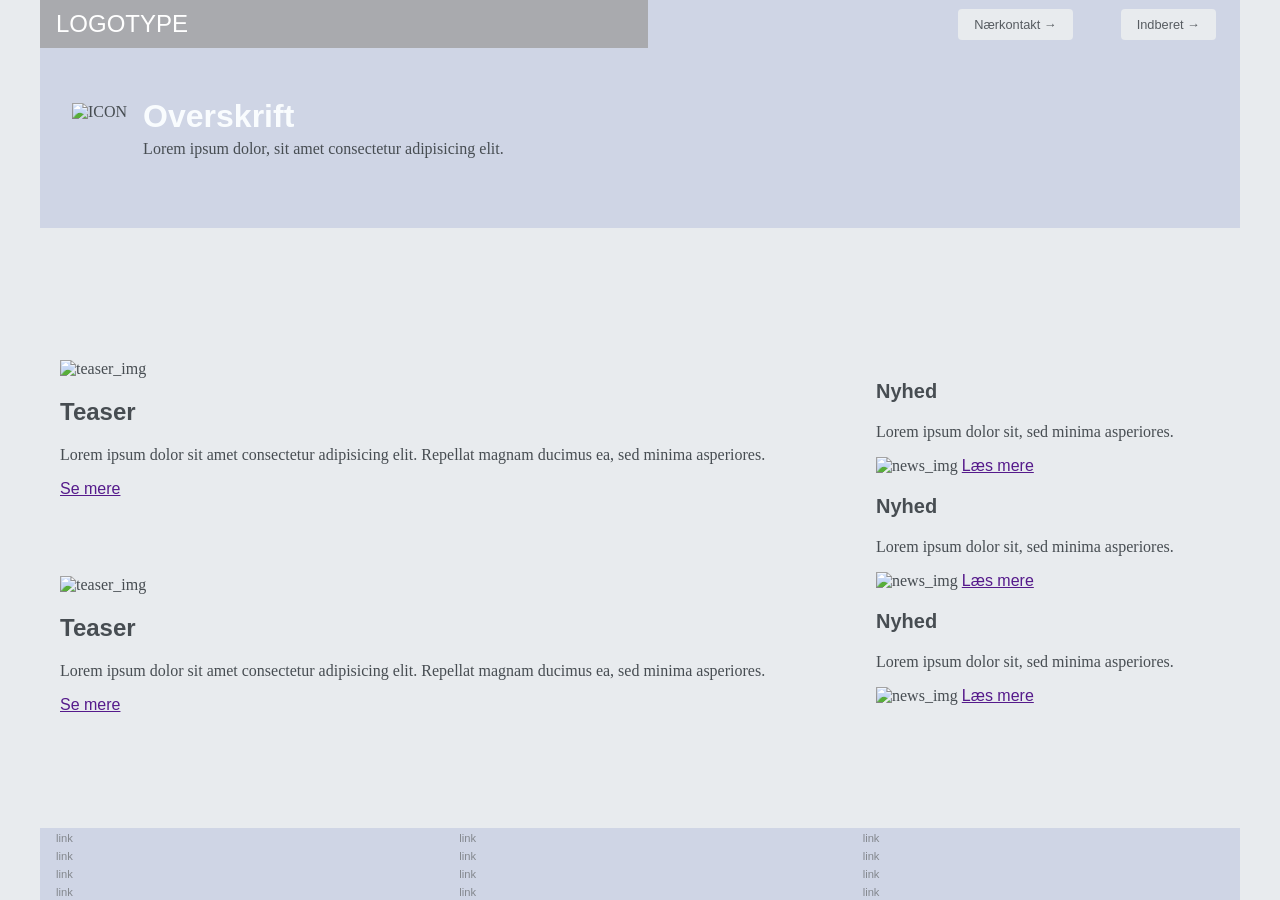
==== index.html @ 5d63729b "initializes preject" ====
<!DOCTYPE html>
<html lang="en">
  <head>
    <meta charset="UTF-8" />
    <meta http-equiv="X-UA-Compatible" content="IE=edge" />
    <meta name="viewport" content="width=device-width, initial-scale=1.0" />
    <link rel="stylesheet" href="css/custom.css" />
    <link rel="stylesheet" href="css/general.css" />
    <link rel="stylesheet" href="css/layout.css" />
    <link rel="stylesheet" href="css/burger.css" />
    <link rel="stylesheet" href="css/cards.css" />
    <link rel="icon" type="image/png" href="img/fav.png" />
    <title>Emergency Site</title>
  </head>
  <body id="frontpage">
    <header>
      <nav>
        <div id="logotype-wrapper">
          <a href="index.html"> LOGOTYPE </a>
        </div>
        <ul class="menu">
          <li><a class="menuItem" href="instruction.html">Nærkontakt </a></li>
          <li><a class="menuItem" href="register.html">Indberet</a></li>
        </ul>
      </nav>
    </header>
    <section id="main-disclamer">
      <div id="main-disclamer-content">
        <img src="warning" alt="ICON" />
        <div>
          <h1>Overskrift</h1>
          <p>Lorem ipsum dolor, sit amet consectetur adipisicing elit.</p>
        </div>
      </div>
    </section>
    <main>
      <section id="daily">
        <article class="daily_card">
          <img src="" alt="teaser_img" />
          <div class="daily_text">
            <h2>Teaser</h2>
            <p>Lorem ipsum dolor sit amet consectetur adipisicing elit. Repellat magnam ducimus ea, sed minima asperiores.</p>
            <a href="" class="cta_btn">Se mere</a>
          </div>
        </article>
        <article class="daily_card">
          <img src="" alt="teaser_img" />
          <div class="daily_text">
            <h2>Teaser</h2>
            <p>Lorem ipsum dolor sit amet consectetur adipisicing elit. Repellat magnam ducimus ea, sed minima asperiores.</p>
            <a href="" class="cta_btn">Se mere</a>
          </div>
        </article>
      </section>
      <section id="breaking">
        <article class="news_card">
          <h3>Nyhed</h3>
          <p>Lorem ipsum dolor sit, sed minima asperiores.</p>
          <img src="" alt="news_img" />
          <a class="cta_btn" href="">Læs mere</a>
        </article>
        <article class="news_card">
          <h3>Nyhed</h3>
          <p>Lorem ipsum dolor sit, sed minima asperiores.</p>
          <img src="" alt="news_img" />
          <a class="cta_btn" href="">Læs mere</a>
        </article>
        <article class="news_card">
          <h3>Nyhed</h3>
          <p>Lorem ipsum dolor sit, sed minima asperiores.</p>
          <img src="" alt="news_img" />
          <a class="cta_btn" href="">Læs mere</a>
        </article>
      </section>
    </main>

    <footer>
      <nav class="some">
        <ul>
          <li><a href="">link</a></li>
          <li><a href="">link</a></li>
          <li><a href="">link</a></li>
          <li><a href="">link</a></li>
        </ul>
      </nav>
      <nav class="another">
        <ul>
          <li><a href="">link</a></li>
          <li><a href="">link</a></li>
          <li><a href="">link</a></li>
          <li><a href="">link</a></li>
        </ul>
      </nav>
      <nav class="yetanother">
        <ul>
          <li><a href="">link</a></li>
          <li><a href="">link</a></li>
          <li><a href="">link</a></li>
          <li><a href="">link</a></li>
        </ul>
      </nav>
    </footer>
    <!-- <script src="js/main.js"></script> -->
  </body>
</html>
---- css/custom.css ----
:root {
  /* Colours */
  --primary-bg-color: #e8ebee; /* used */
  --primary-font-color: #474d52; /* used */

  --secondary-bg-color: #5d656c; /* used */
  --secondary-font-color: #d5e5f4; /* used */

  /* CAN BE DELETED WHEN THE PLACEHOLDER CLASS IS DELETED */
  --placeholder-bg-color: #eb9e1a; /* used */
  --placeholder-font-color: #575c61; /* used */

  /* NOT USED AT THE MOMENT */
  --info-color: #17a2b8;
  --warning-color: #ffc107;
  --danger-color: #dc3545;

  /* Borders */
  --border-color: #007bff; /* used */
  --border-color-light: #f7f5c2; /* used */
  --border-radius: 0.25rem;

  /* Links */
  --link-color: #84888e; /* used */
  --hover-color: #f9fcfe; /* used */
  --active-color: #f52727; /* used */

  /* From styletile */

  /* Fonts */
  --logotype-font: "Roboto", sans-serif;
  --headline-font: "Roboto", sans-serif;
  --body-font: "Roboto", sans-serif;
  --link-font: "Calibri", sans-serif;

  /* Text sizes */
  --logotype-size: 1.5rem;
  --headline1-size: 2rem;
  --headline2-size: 1.5rem;
  --headline3-size: 1.25rem;
  --bodytext-size: 1rem;
  --cta-text-size: 1.25rem;
  --followup-text-size: 0.8rem;
  --form-submit-size: 1rem;

  /* Text colors */
  --logotype-color: #ffffff;
  --headline-color: #bbc3ca;
  --headline-color-inverted: #f9fcfe;
  --bodytext-color: #575c61;
  --bodytext-color-inverted: #f9fcfe;
  --cta-text-color: #bbc3ca;
  --cta-text-color-inverted: #bbc3ca;
  --followup-text-color: #575c61;
  --followup-text-color-inverted: #bbc3ca;
  --formfield-text-color: #575c61;
  --form-submit-color: #bbc3ca;
  --form-submit-color-inverted: #bbc3ca;

  /* Background colors */
  --logotype-background-color: #a9aaae;
  --header-background-color: #cfd5e5;
  --article-background-color: #dbdde3;
  --news-background-color: #dbdde3;
  --news-background-color-inverted: #eeebe9;
  --info-background-color: #dbdde3;
  --headline-bg-color: #dbdde3;
  --headline-bg-color-alert: #dbdde3;
  --headline-bg-color-inverted: #dbdde3;
  --bodytext-bg-color: #dbdde3;
  --bodytext-bg-color-inverted: #dbdde3;
  --cta-text-bg-color: #dbdde3;
  --cta-text-bg-color-inverted: #dbdde3;
  --followup-text-bg-color: #e8ebee;
  --followup-text-bg-color-inverted: #dbdde3;
  --form-background-color: #c5c7ce;
  --form-text-color: #dbdde3;
  --formfield-background-color: #dbdde3;
  --formfield-background-color-active: #dbdde3;
  --form-submit-bg-color: #dbdde3;
  --form-submit-bg-color-inverted: #dbdde3;

  /* Info-boxes */
  --info-bg-color-yellow: #d6d5ce;
  --info-bg-color-green: #a6a6a0;
}
---- css/general.css ----
html,
body,
header,
footer,
main,
nav,
ul,
#main-disclamer {
  margin: 0;
  padding: 0;
  box-sizing: border-box;
}

body {
  font-family: var(--default-font);
  color: var(--primary-font-color);
  background-color: var(--primary-bg-color);
}
header,
footer {
  background-color: var(--header-background-color);
  color: var(--secondary-font-color);
  height: min-content;
}
.logo-wrapper {
  background-color: var(--logotype-background-color);
  color: var(--logotype-color);
}
#main-disclamer {
  height: 180px;
  background-color: var(--header-background-color);
  display: flex;
  justify-content: flex-start;
  align-items: center;
  padding-left: 2rem;
}
#main-disclamer-content {
  display: flex;
  column-gap: 1rem;
}
main section {
  padding: 20px;
  /* margin: 10px; */
  /* border: 1px solid var(--border-color); */
  border-radius: var(--border-radius);
}
h1,
h2,
h3,
h4,
h5,
h6 {
  font-family: var(--headline-font);
}
h1 {
  font-size: var(--headline1-size);
  color: var(--headline-color-inverted);
  margin: 5px 0;
  line-height: 1rem;
  text-align: left;
}
h2 {
  font-size: var(--headline2-size);
}
h3 {
  font-size: var(--headline3-size);
}

main > h1 {
  background-color: var(--headline-bg-color-alert);
  color: var(--headline-color-inverted);
  line-height: 4rem;
  padding: 5px 3rem 0 3rem;
  width: calc(80% - 6rem);
}

/* NAVIGATION STRUCTURES */
header > nav {
  height: 100%;
}
nav ul {
  list-style: none;
}
nav a {
  font-family: var(--link-font);
  text-decoration: none;
  color: var(--link-color);
}
a {
  font-family: var(--link-font);
}
#logotype-wrapper {
  background-color: var(--logotype-background-color);
  margin: 0;
  display: flex;
  justify-content: flex-start;
  align-items: center;
  padding: 0 0 0 1rem;
}
#logotype-wrapper > a {
  font-size: var(--logotype-size);
  color: var(--logotype-color);
  font-family: var(--logotype-font);
  height: 3rem;
  width: 100%;
  display: flex;
  align-items: center;
}
header nav li a {
  margin: 1.5rem;
  background-color: var(--followup-text-bg-color);
  color: var(--followup-text-color);
  font-size: var(--followup-text-size);
  padding: 0.5rem 1rem;
  border-radius: var(--border-radius);
}
header > nav li > a:after {
  content: " \2192";
}
nav a:hover {
  color: var(--hover-color);
}
nav a:active {
  color: var(--active-color);
}

/* FOOTER */
footer a {
  font-size: 0.7rem;
}
.yellow,
.green {
  padding: 1.5rem 1rem 0.5rem 1rem;
}
.yellow {
  background-color: var(--info-bg-color-yellow);
}
.green {
  background-color: var(--info-bg-color-green);
}
---- css/layout.css ----
/* LAYOUT FOR MAIN CONTENT */
body {
  display: grid;
  grid-template-rows: auto 1fr auto;
  height: 100vh;
  max-width: 1200px;
  margin: 0 auto;
}
main {
  display: grid;
  row-gap: 1rem;
}
main > *:not(:first-child) {
  margin: 0 1rem;
}
main {
  grid-template-rows: min-content min-content 1fr min-content;
}

/* LAYOUT FOR HEADER AND FOOTER */
footer {
  display: grid;
  gap: 10px;
}
header nav,
footer nav {
  display: flex;
  justify-content: space-between;
  align-items: center;
}
header nav > * {
  flex: 1;
}
nav ul {
  display: flex;
  justify-content: flex-end;
}
header ul {
  height: 100%;
  width: clamp(175px, 50%, 300px);
}
footer ul {
  flex-direction: column;
  padding-left: 1rem;
}

/* LAYOUT FOR SECTIONS */
#daily,
#breaking {
  display: grid;
}
#daily {
  grid-template-rows: repeat(2, minmax(200px, min-content));
  gap: 1rem;
}
#breaking {
  grid-template-rows: repeat(auto-fit, minmax(50px, min-content));
  gap: 0;
}

@media (width > 600px) {
  #frontpage > main {
    grid-template-columns: 6fr 3fr;
    grid-template-rows: auto 1fr auto;
  }
  #instruction > main,
  #register > main {
    grid-template-columns: 5fr 3fr;
    grid-template-rows: auto 1fr auto;
  }

  .qr {
    order: 1;
  }

  h1 {
    grid-column: 1 / -1;
  }
  footer {
    grid-template-columns: 1fr 1fr 1fr;
  }
}
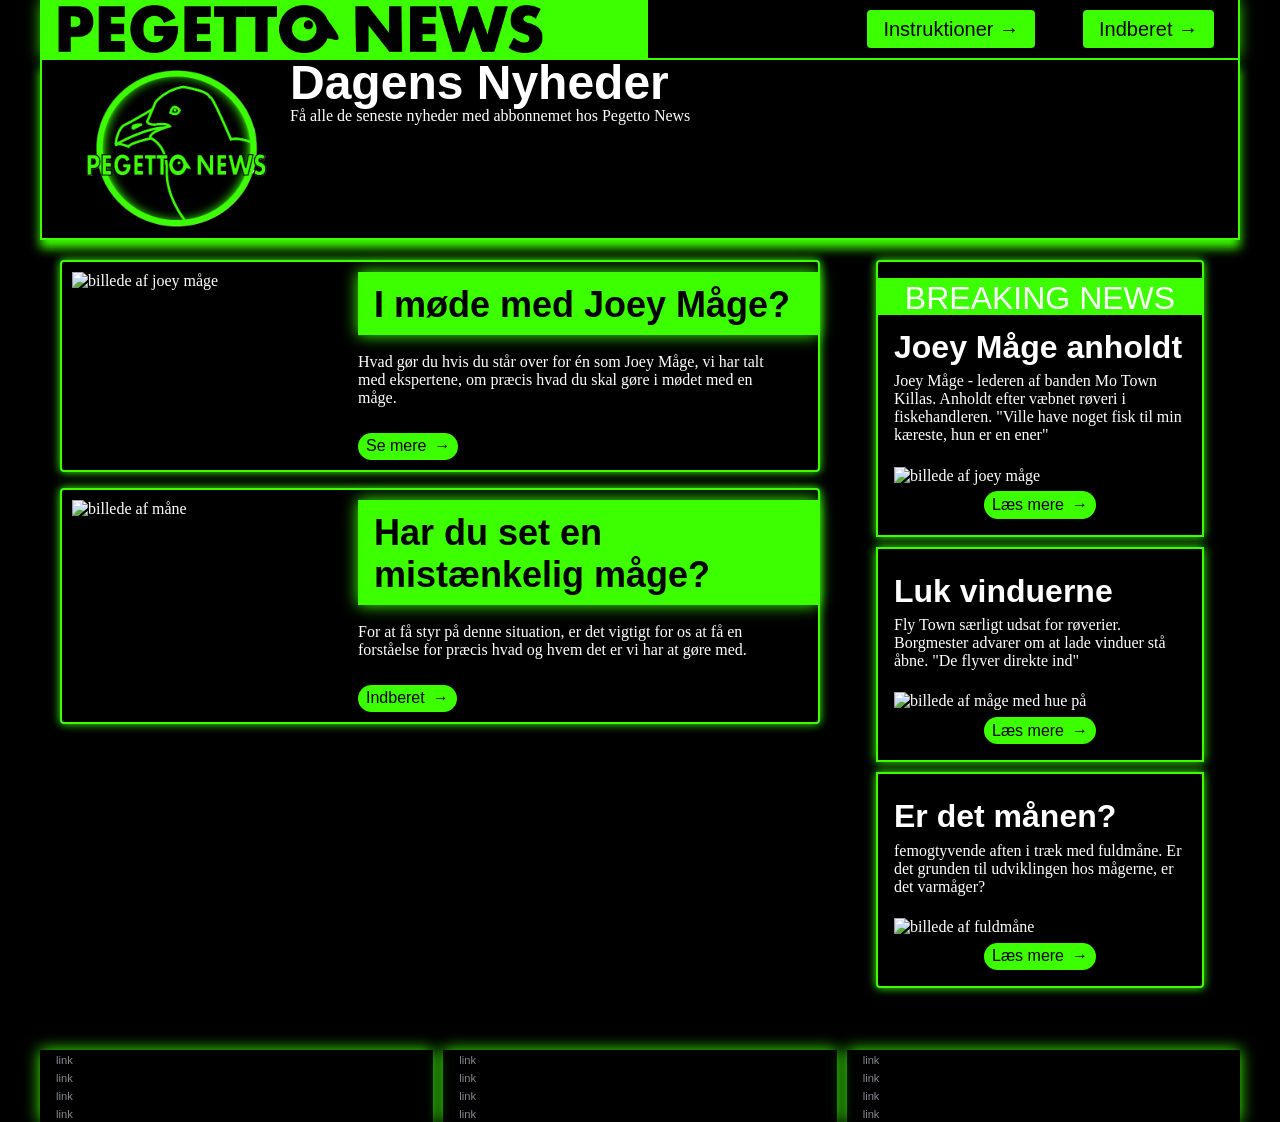
==== commit 90230f67: "gem" ====
--- a/index.html
+++ b/index.html
@@ -16,59 +16,66 @@
     <header>
       <nav>
         <div id="logotype-wrapper">
-          <a href="index.html"> LOGOTYPE </a>
+          <a href="index.html"> <img src="img/logogo.png" alt="Pegetto News"> </a>
         </div>
         <ul class="menu">
-          <li><a class="menuItem" href="instruction.html">Nærkontakt </a></li>
+          <li><a class="menuItem" href="instruction.html"> Instruktioner </a></li>
           <li><a class="menuItem" href="register.html">Indberet</a></li>
         </ul>
       </nav>
     </header>
     <section id="main-disclamer">
       <div id="main-disclamer-content">
-        <img src="warning" alt="ICON" />
+        <img class="logo_img" src="img/logo.png" alt="ICON" />
         <div>
-          <h1>Overskrift</h1>
-          <p>Lorem ipsum dolor, sit amet consectetur adipisicing elit.</p>
+          <h1>Dagens Nyheder</h1>
+          <p>Få alle de seneste nyheder med abbonnemet hos Pegetto News</p>
         </div>
       </div>
     </section>
     <main>
       <section id="daily">
         <article class="daily_card">
-          <img src="" alt="teaser_img" />
+          <img src="img/joeymåge (1) 3.webp" alt="billede af joey måge" />
           <div class="daily_text">
-            <h2>Teaser</h2>
-            <p>Lorem ipsum dolor sit amet consectetur adipisicing elit. Repellat magnam ducimus ea, sed minima asperiores.</p>
-            <a href="" class="cta_btn">Se mere</a>
+            <h2>I møde med Joey Måge?</h2>
+            <p>Hvad gør du hvis du står over for én som Joey Måge, vi har talt med ekspertene, om præcis hvad du skal gøre i mødet med en måge.</p>
+            <a href="instruction.html" class="cta_btn">Se mere</a>
           </div>
         </article>
         <article class="daily_card">
-          <img src="" alt="teaser_img" />
+          <img src="img/måne.webp" alt="billede af måne" />
           <div class="daily_text">
-            <h2>Teaser</h2>
-            <p>Lorem ipsum dolor sit amet consectetur adipisicing elit. Repellat magnam ducimus ea, sed minima asperiores.</p>
-            <a href="" class="cta_btn">Se mere</a>
+            <h2>Har du set en mistænkelig måge?</h2>
+            <p>For at få styr på denne situation, er det vigtigt for os at få en forståelse for præcis hvad og hvem det er vi har at gøre med.</p>
+            <a href="register.html" class="cta_btn">Indberet</a>
           </div>
         </article>
       </section>
       <section id="breaking">
         <article class="news_card">
-          <h3>Nyhed</h3>
-          <p>Lorem ipsum dolor sit, sed minima asperiores.</p>
-          <img src="" alt="news_img" />
+          <h3>Joey Måge anholdt</h3>
+          <p>Joey Måge - lederen af banden Mo Town Killas. Anholdt efter væbnet røveri i fiskehandleren. "Ville have noget fisk til min kæreste, hun er en ener"</p>
+          <img src="img/joeymåge (1) 3.webp" alt="billede af joey måge" />
+          <a class="cta_btn" href="">Læs mere</a>
+          <dialog>
+            <h4>I møde med Joey Måge?</h2>
+              <form method="dialog">
+                <button class="close-dialog">Luk Nyhed</button>
+              </form>
+
+          </dialog>
+        </article>
+        <article class="news_card">
+          <h3>Luk vinduerne</h3>
+          <p>Fly Town særligt udsat for røverier. Borgmester advarer om at lade vinduer stå åbne. "De flyver direkte ind"</p>
+          <img src="img/måge1.webp" alt="billede af måge med hue på" />
           <a class="cta_btn" href="">Læs mere</a>
         </article>
         <article class="news_card">
-          <h3>Nyhed</h3>
-          <p>Lorem ipsum dolor sit, sed minima asperiores.</p>
-          <img src="" alt="news_img" />
-          <a class="cta_btn" href="">Læs mere</a>
-        </article>
-        <article class="news_card">
-          <h3>Nyhed</h3>
-          <p>Lorem ipsum dolor sit, sed minima asperiores.</p>
-          <img src="" alt="news_img" />
+          <h3>Er det månen?</h3>
+          <p>femogtyvende aften i træk med fuldmåne. Er det grunden til udviklingen hos mågerne, er det varmåger?</p>
+          <img src="img/måne.webp" alt="billede af fuldmåne" />
           <a class="cta_btn" href="">Læs mere</a>
         </article>
       </section>
@@ -100,6 +107,6 @@
         </ul>
       </nav>
     </footer>
-    <!-- <script src="js/main.js"></script> -->
+<script src="js/main.js"></script> 
   </body>
 </html>
--- a/css/custom.css
+++ b/css/custom.css
@@ -1,13 +1,13 @@
 :root {
   /* Colours */
-  --primary-bg-color: #e8ebee; /* used */
-  --primary-font-color: #474d52; /* used */
+  --primary-bg-color: rgb(0, 0, 0); /* used */
+  --primary-font-color: #ffffff; /* used */
 
-  --secondary-bg-color: #5d656c; /* used */
-  --secondary-font-color: #d5e5f4; /* used */
+  --secondary-bg-color: #ffffff; /* used */
+  --secondary-font-color: #FFFFFF; /* used */
 
   /* CAN BE DELETED WHEN THE PLACEHOLDER CLASS IS DELETED */
-  --placeholder-bg-color: #eb9e1a; /* used */
+  --placeholder-bg-color: #3cff00; /* used */
   --placeholder-font-color: #575c61; /* used */
 
   /* NOT USED AT THE MOMENT */
@@ -16,7 +16,7 @@
   --danger-color: #dc3545;
 
   /* Borders */
-  --border-color: #007bff; /* used */
+
   --border-color-light: #f7f5c2; /* used */
   --border-radius: 0.25rem;
 
@@ -34,46 +34,45 @@
   --link-font: "Calibri", sans-serif;
 
   /* Text sizes */
-  --logotype-size: 1.5rem;
-  --headline1-size: 2rem;
-  --headline2-size: 1.5rem;
-  --headline3-size: 1.25rem;
-  --bodytext-size: 1rem;
-  --cta-text-size: 1.25rem;
-  --followup-text-size: 0.8rem;
-  --form-submit-size: 1rem;
+  --logotype-size: 48px;
+  --headline1-size: 48px;
+  --headline2-size: 36px;
+  --headline3-size: 32px;
+  --bodytext-size: 24px;
+  --cta-text-size: 20px;
+  --followup-text-size: 20px;
+  --form-submit-size: 48px;
 
   /* Text colors */
   --logotype-color: #ffffff;
-  --headline-color: #bbc3ca;
-  --headline-color-inverted: #f9fcfe;
+  --headline-color: #3cff00;
+  --headline-color-inverted: white;
   --bodytext-color: #575c61;
   --bodytext-color-inverted: #f9fcfe;
   --cta-text-color: #bbc3ca;
   --cta-text-color-inverted: #bbc3ca;
-  --followup-text-color: #575c61;
+  --followup-text-color: #000000;
   --followup-text-color-inverted: #bbc3ca;
   --formfield-text-color: #575c61;
   --form-submit-color: #bbc3ca;
   --form-submit-color-inverted: #bbc3ca;
 
   /* Background colors */
-  --logotype-background-color: #a9aaae;
-  --header-background-color: #cfd5e5;
-  --article-background-color: #dbdde3;
-  --news-background-color: #dbdde3;
-  --news-background-color-inverted: #eeebe9;
-  --info-background-color: #dbdde3;
-  --headline-bg-color: #dbdde3;
-  --headline-bg-color-alert: #dbdde3;
-  --headline-bg-color-inverted: #dbdde3;
+  --logotype-background-color: #3cff00;
+  --header-background-color: #000000;
+  --article-background-color: #000000;
+  --news-background-color: #000000;
+  --news-background-color-inverted: #000000;
+  --info-background-color: #000000;
+  --headline-bg-color:  #dbdde3;
+  --headline-bg-color-inverted: #3cff00;
   --bodytext-bg-color: #dbdde3;
   --bodytext-bg-color-inverted: #dbdde3;
   --cta-text-bg-color: #dbdde3;
   --cta-text-bg-color-inverted: #dbdde3;
-  --followup-text-bg-color: #e8ebee;
-  --followup-text-bg-color-inverted: #dbdde3;
-  --form-background-color: #c5c7ce;
+  --followup-text-bg-color: #3cff00;
+  --followup-text-bg-color-inverted: #6f90eb;
+  --form-background-color: none;
   --form-text-color: #dbdde3;
   --formfield-background-color: #dbdde3;
   --formfield-background-color-active: #dbdde3;
@@ -81,6 +80,6 @@
   --form-submit-bg-color-inverted: #dbdde3;
 
   /* Info-boxes */
-  --info-bg-color-yellow: #d6d5ce;
-  --info-bg-color-green: #a6a6a0;
+  --info-bg-color-yellow: #3cff00;
+  --info-bg-color-green: #28a801;
 }
--- a/css/general.css
+++ b/css/general.css
@@ -22,9 +22,21 @@
   color: var(--secondary-font-color);
   height: min-content;
 }
+
+header{
+  border-right: 2px solid #3cff00;
+  border-left: 2px solid #3cff00;
+  border-bottom: 2px solid #3cff00;
+}
+
 .logo-wrapper {
   background-color: var(--logotype-background-color);
   color: var(--logotype-color);
+}
+
+
+.logo_img{
+  width: 200px;
 }
 #main-disclamer {
   height: 180px;
@@ -33,6 +45,10 @@
   justify-content: flex-start;
   align-items: center;
   padding-left: 2rem;
+  border-right: 2px solid #3cff00;
+  border-left: 2px solid #3cff00;
+  border-bottom: 2px solid #3cff00;
+  box-shadow: 0 8px 10px #3cff00;
 }
 #main-disclamer-content {
   display: flex;
@@ -43,6 +59,11 @@
   /* margin: 10px; */
   /* border: 1px solid var(--border-color); */
   border-radius: var(--border-radius);
+}
+
+@font-face {
+  font-family: rubik;
+  src: url(/fonts/Rubik-VariableFont_wght.ttf);
 }
 h1,
 h2,
@@ -61,6 +82,9 @@
 }
 h2 {
   font-size: var(--headline2-size);
+  padding-right: 10px;
+ box-shadow: 0 0 15px #3cff00;
+ background-color: transparent;
 }
 h3 {
   font-size: var(--headline3-size);
@@ -78,6 +102,9 @@
 header > nav {
   height: 100%;
 }
+nav{
+  box-shadow: 0 0 15px #3cff00;
+}
 nav ul {
   list-style: none;
 }
@@ -87,7 +114,7 @@
   color: var(--link-color);
 }
 a {
-  font-family: var(--link-font);
+  font-family: var(--link-font)
 }
 #logotype-wrapper {
   background-color: var(--logotype-background-color);
@@ -97,15 +124,20 @@
   align-items: center;
   padding: 0 0 0 1rem;
 }
-#logotype-wrapper > a {
+#logotype-wrapper > a , #logotype-wrapper > a > img{
   font-size: var(--logotype-size);
   color: var(--logotype-color);
   font-family: var(--logotype-font);
   height: 3rem;
-  width: 100%;
   display: flex;
   align-items: center;
 }
+
+#logotype-wrapper > a{
+  padding-top: 5px;
+  padding-bottom: 5px;
+  width: 100%;
+} 
 header nav li a {
   margin: 1.5rem;
   background-color: var(--followup-text-bg-color);
--- a/css/cards.css
+++ b/css/cards.css
@@ -0,0 +1,95 @@
+.daily_card {
+  background-color: var(--article-background-color);
+  display: grid;
+  grid-template-columns: 3fr 5fr;
+  gap: 10px;
+  padding: 10px 0 10px 10px;
+  border-radius: var(--border-radius);
+  height: minmax(200px, min-content);
+  box-shadow: 0 0 10px #3cff00;
+  border: 2px solid #3cff00;
+}
+.daily_text {
+  display: grid;
+  grid-template-rows: repeat(3, min-content);
+  gap: 10px;
+}
+.daily_text h2 {
+  background-color: var(--headline-bg-color-inverted);
+  color: black;
+  padding: calc(1.1rem / 1.5) 0 calc(1.1rem / 2) 1rem;
+  margin: 0 0 0.5rem 0;
+}
+.daily_text p {
+  padding-right: 2rem;
+  margin: 0 0 1rem 0;
+}
+.daily_text .cta_btn {
+  justify-self: left;
+}
+.daily_img {
+  width: 100%;
+  height: 100%;
+  object-fit: cover;
+}
+.news_card {
+  background-color: var(--article-background-color);
+  display: grid;
+  grid-template-rows: repeat(min-content);
+  gap: 0.4rem;
+  padding: 1rem 0;
+  height: minmax(300px, min-content);
+  box-shadow: 0 0 10px #3cff00;
+  border: 2px solid #3cff00;
+  margin-bottom: 10px;
+  
+}
+.news_card:nth-child(2n) {
+  background-color: var(--news-background-color-inverted);
+}
+.news_card > * {
+  padding: 0 1rem;
+}
+.news_card h3 {
+  margin: 0.5rem 0 0 0;
+  
+}
+.news_card p {
+  margin: 0 0 1rem 0;
+}
+.news_card:first-child:before {
+  content: "BREAKING NEWS";
+  background-color: var(--headline-bg-color-inverted);
+  color: var(--headline-color-inverted);
+  font-family: var(--headline-font);
+  font-size: var(--headline3-size);
+  text-align: center;
+  line-height: 1rem;
+  padding: calc(1.1rem / 1.5) 0 calc(1.1rem / 2) 0;
+  /* margin: 0 0 1rem 0; */
+}
+.news_card:first-child {
+  border-radius: var(--border-radius) var(--border-radius) 0 0;
+}
+.news_card:last-child {
+  border-radius: 0 0 var(--border-radius) var(--border-radius);
+}
+
+.news_card .cta_btn {
+  justify-self: center;
+}
+.cta_btn {
+  display: inline-block;
+  padding: 0.3rem 0.5rem;
+  border: 1px solid var(--border-color);
+  border-radius: 37px;
+  background-color: var(--followup-text-bg-color);
+  color: var(--followup-text-color);
+  text-align: center;
+  text-decoration: none;
+  width: max-content;
+}
+.cta_btn:after {
+  content: "\2192";
+  margin-left: 0.5rem;
+}
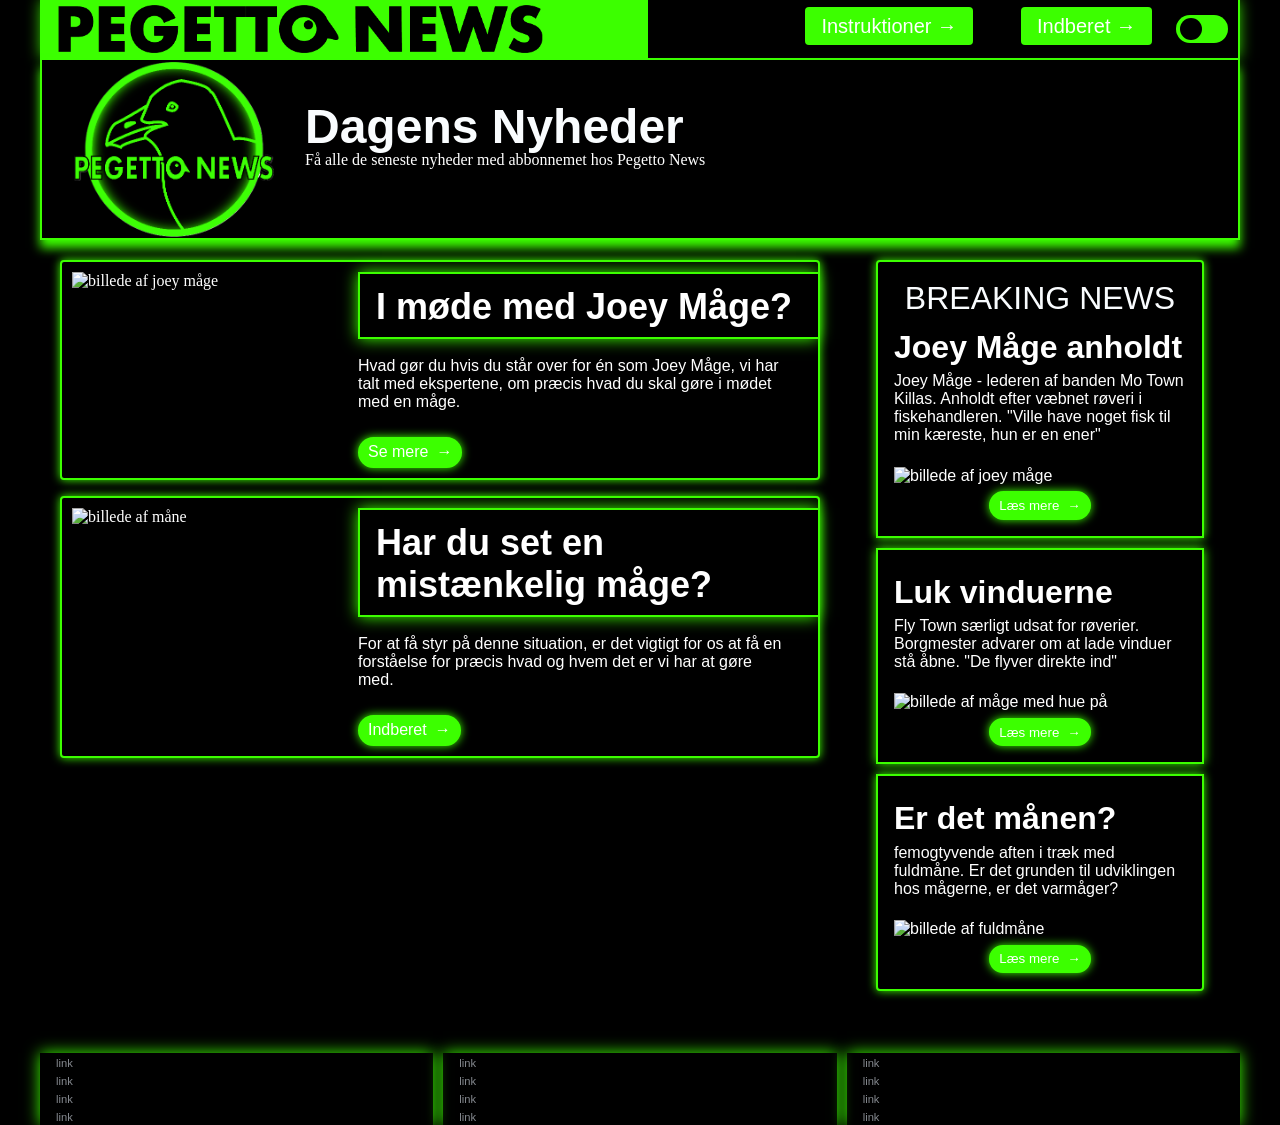
==== commit ba5b9d21: "færdig" ====
--- a/index.html
+++ b/index.html
@@ -1,112 +1,196 @@
 <!DOCTYPE html>
 <html lang="en">
-  <head>
-    <meta charset="UTF-8" />
-    <meta http-equiv="X-UA-Compatible" content="IE=edge" />
-    <meta name="viewport" content="width=device-width, initial-scale=1.0" />
-    <link rel="stylesheet" href="css/custom.css" />
-    <link rel="stylesheet" href="css/general.css" />
-    <link rel="stylesheet" href="css/layout.css" />
-    <link rel="stylesheet" href="css/burger.css" />
-    <link rel="stylesheet" href="css/cards.css" />
-    <link rel="icon" type="image/png" href="img/fav.png" />
-    <title>Emergency Site</title>
-  </head>
-  <body id="frontpage">
-    <header>
-      <nav>
-        <div id="logotype-wrapper">
-          <a href="index.html"> <img src="img/logogo.png" alt="Pegetto News"> </a>
+
+<head>
+  <meta charset="UTF-8" />
+  <meta http-equiv="X-UA-Compatible" content="IE=edge" />
+  <meta name="viewport" content="width=device-width, initial-scale=1.0" />
+  <link rel="stylesheet" href="css/custom.css" id="dark"/>
+  <link rel="stylesheet" href="css/general.css" />
+  <link rel="stylesheet" href="css/layout.css" />
+  <link rel="stylesheet" href="css/burger.css" />
+  <link rel="stylesheet" href="css/cards.css" />
+  <link rel="icon" type="image/png" href="img/fav.png" />
+  <title>Emergency Site</title>
+</head>
+
+<body id="frontpage">
+  <header>
+    <nav>
+      <div id="logotype-wrapper">
+        <a href="index.html">  <img id="image" src="img/logogo.png" alt="Pegetto News"> </a>
+      </div>
+      <ul class="menu">
+        <li><a class="menuItem" href="instruction.html"> Instruktioner </a></li>
+        <li><a class="menuItem" href="register.html">Indberet</a></li>
+        <li>
+          <legend id="switchtext3"></legend>
+          <label class="switch">
+              <input id="switchBtn3" type="checkbox" />
+              <span class="slider"></span>
+  
+  
+          </label> 
+        </li>
+      </ul>
+    </nav>
+  </header>
+  <section id="main-disclamer">
+    <div id="main-disclamer-content">
+      <img id="biglogo" class="logo_img" src="img/logo.png" alt="ICON" />
+      <div class="dagens">
+        <h1>Dagens Nyheder</h1>
+        <p>Få alle de seneste nyheder med abbonnemet hos Pegetto News</p>
+      </div>
+    </div>
+  </section>
+  <main>
+    <section id="daily">
+      <article class="daily_card">
+        <img src="img/joeymåge (1) 3.webp" alt="billede af joey måge" />
+        <div class="daily_text">
+          <h2>I møde med Joey Måge?</h2>
+          <p>Hvad gør du hvis du står over for én som Joey Måge, vi har talt med ekspertene, om præcis hvad du skal gøre
+            i mødet med en måge.</p>
+          <a href="instruction.html" class="read-more">Se mere</a>
         </div>
-        <ul class="menu">
-          <li><a class="menuItem" href="instruction.html"> Instruktioner </a></li>
-          <li><a class="menuItem" href="register.html">Indberet</a></li>
-        </ul>
-      </nav>
-    </header>
-    <section id="main-disclamer">
-      <div id="main-disclamer-content">
-        <img class="logo_img" src="img/logo.png" alt="ICON" />
-        <div>
-          <h1>Dagens Nyheder</h1>
-          <p>Få alle de seneste nyheder med abbonnemet hos Pegetto News</p>
+      </article>
+      <article class="daily_card">
+        <img src="img/måne.webp" alt="billede af måne" />
+        <div class="daily_text">
+          <h2>Har du set en mistænkelig måge?</h2>
+          <p>For at få styr på denne situation, er det vigtigt for os at få en forståelse for præcis hvad og hvem det er
+            vi har at gøre med.</p>
+          <a href="register.html" class="read-more">Indberet</a>
         </div>
-      </div>
+      </article>
     </section>
-    <main>
-      <section id="daily">
-        <article class="daily_card">
+
+    <!-- news cards -->
+
+    <section id="breaking">
+      <article class="news_card">
+        <h3>Joey Måge anholdt</h3>
+        <p>Joey Måge - lederen af banden Mo Town Killas. Anholdt efter væbnet røveri i fiskehandleren. "Ville have noget
+          fisk til min kæreste, hun er en ener"</p>
+        <img src="img/joeymåge (1) 3.webp" alt="billede af joey måge" />
+
+        <dialog>
+          <h4>KONGENS NYTORV: KAMPZONER I DET INDRE KØBENHAVN</h4>
+          <p class="newsDate">6. APRIL 2025 – KL. 22:41</p>
           <img src="img/joeymåge (1) 3.webp" alt="billede af joey måge" />
-          <div class="daily_text">
-            <h2>I møde med Joey Måge?</h2>
-            <p>Hvad gør du hvis du står over for én som Joey Måge, vi har talt med ekspertene, om præcis hvad du skal gøre i mødet med en måge.</p>
-            <a href="instruction.html" class="cta_btn">Se mere</a>
-          </div>
-        </article>
-        <article class="daily_card">
-          <img src="img/måne.webp" alt="billede af måne" />
-          <div class="daily_text">
-            <h2>Har du set en mistænkelig måge?</h2>
-            <p>For at få styr på denne situation, er det vigtigt for os at få en forståelse for præcis hvad og hvem det er vi har at gøre med.</p>
-            <a href="register.html" class="cta_btn">Indberet</a>
-          </div>
-        </article>
-      </section>
-      <section id="breaking">
-        <article class="news_card">
-          <h3>Joey Måge anholdt</h3>
-          <p>Joey Måge - lederen af banden Mo Town Killas. Anholdt efter væbnet røveri i fiskehandleren. "Ville have noget fisk til min kæreste, hun er en ener"</p>
-          <img src="img/joeymåge (1) 3.webp" alt="billede af joey måge" />
-          <a class="cta_btn" href="">Læs mere</a>
-          <dialog>
-            <h4>I møde med Joey Måge?</h2>
-              <form method="dialog">
-                <button class="close-dialog">Luk Nyhed</button>
-              </form>
+          <p>“Ville have noget fisk til min kæreste, hun er en ener,” udtaler Joey efter anholdelsen.
+            Det var en helt almindelig tirsdag formiddag i havnekvarteret, indtil helvede brød løs foran den lokale
+            fiskehandler. Klokken 10:47 rullede en gruppe velkoordinerede måger ind over taget, dykkede ned som små
+            kampfly og midt i kaosset landede Joey Måge, kendt blandt lokale som både charmetrold og notorisk kriminel.
+            “Det var ikke bare et simpelt fisketyveri. Det her var organiseret,” udtaler en chokeret fiskehandler. “Han
+            kom ind som om han ejede stedet. Først skreg han så nappede han direkte ned i den ferske torsk, og i løbet
+            af få sekunder havde han hele banden med sig. De fløj med sild som om det var millionposer.”
+            Joey Måge menes at være lederen af Mo Town Killas en bande bestående af 4-6 aggressive måger med speciale i
+            madtyveri. Gruppen er tidligere blevet set på byens torv, hvor de stjal en hel shawarma fra en sagesløs
+            turist og forsøgte at overtage en burgerbar ved hjælp af kollektiv skrigen og afføring som afpresning.
+            Ved anholdelsen sagde Joey roligt:
+            “Jeg ville bare have noget fisk til min kæreste. Hun er en ener. Den slags kræver lidt ekstra.”
+            Han blev fløjet væk fra gerningsstedet af politiets specialenhed (også kendt som Falkoneren), og ventes nu
+            at blive afhørt i sagen. Rygterne siger, at han ikke samarbejder og nægter at sladre om de andre i banden
+            ”Jeg squawker ikke,” skulle han have sagt.
+            Mo Town Killas er nu under tæt overvågning, og myndighederne opfordrer borgere til at holde øje med
+            mistænkelig aktivitet i nærheden af fiskebutikker, pølsevogne og picnicområder.</p>
+          <form method="dialog">
+            <button class="close-dialog">X</button>
+          </form>
+        </dialog>
+        <button class="read-more">Læs mere</button>
+      </article>
 
-          </dialog>
-        </article>
-        <article class="news_card">
-          <h3>Luk vinduerne</h3>
-          <p>Fly Town særligt udsat for røverier. Borgmester advarer om at lade vinduer stå åbne. "De flyver direkte ind"</p>
+
+      <article class="news_card">
+        <h3>Luk vinduerne</h3>
+        <p>Fly Town særligt udsat for røverier. Borgmester advarer om at lade vinduer stå åbne. "De flyver direkte ind"
+        </p>
+        <img src="img/måge1.webp" alt="billede af måge med hue på" />
+
+        <dialog>
+          <h4>KONGENS NYTORV: KAMPZONER I DET INDRE KØBENHAVN</h4>
+          <p class="newsDate">6. APRIL 2025 – KL. 22:41</p>
           <img src="img/måge1.webp" alt="billede af måge med hue på" />
-          <a class="cta_btn" href="">Læs mere</a>
-        </article>
-        <article class="news_card">
-          <h3>Er det månen?</h3>
-          <p>femogtyvende aften i træk med fuldmåne. Er det grunden til udviklingen hos mågerne, er det varmåger?</p>
+          <p>Indbyggerne i Fly Town oplever i stigende grad en bølge af usædvanligt organiseret kriminalitet – ikke fra
+            mennesker, men fra luftens banditter. De lokale måger er blevet mere dristige end nogensinde før, og nu
+            rapporteres der om røverier direkte ind gennem åbne vinduer.
+            “De venter ikke længere på, at du går udenfor med din mad. De kommer efter dig inde i dit eget hjem,” siger
+            borgmester Mette Fjedergaard i en pressemeddelelse. “Vi har set en bekymrende stigning i rapporter om
+            indendørs snacktyveri, især omkring frokosttid.”
+            Et særligt dramatisk tilfælde fandt sted tirsdag formiddag, da en familie på Østersvinget mistede både en
+            hel makrelsalat og en pose rosiner på under 30 sekunder. “Den første måge kom gennem køkkenvinduet. To andre
+            fulgte med, som om det var planlagt. De skreg, baskede og var væk, før vi kunne nå at reagere,” fortæller
+            den chokerede mor, mens hendes søn nikker alvorligt og tilføjer: “Den ene tog min kiks.”
+            Eksperterne kalder det en ny type adfærd – luftbaseret hjemmerøveri – som typisk ses hos særligt selvsikre
+            mågebander, der opererer i byzoner. Ifølge ornitolog Tove Skrigdal skyldes det blandt andet en øget
+            tilvænning til mennesker og let adgang til mad.</p>
+          <form method="dialog">
+            <button class="close-dialog">X</button>
+          </form>
+        </dialog>
+        <button class="read-more">Læs mere</button>
+      </article>
+
+
+      <article class="news_card">
+        <h3>Er det månen?</h3>
+        <p>femogtyvende aften i træk med fuldmåne. Er det grunden til udviklingen hos mågerne, er det varmåger?</p>
+        <img src="img/måne.webp" alt="billede af fuldmåne" />
+        <dialog>
+          <h4>FORSKNINGSLABORATORIUM I SVEJTS FORMODES AT VÆRE EPICENTER FOR VIRUSET</h4>
+          <p class="newsDate">7. APRIL 2025 – KL. 00:17</p>
           <img src="img/måne.webp" alt="billede af fuldmåne" />
-          <a class="cta_btn" href="">Læs mere</a>
-        </article>
-      </section>
-    </main>
+          <p>Eksperter splittede: Er vi vidne til naturens luner – eller et nyt fænomen?
+            Nye teorier peger på: varmåger.
+            Der er noget i luften over Fly Town – og det er ikke bare måger.
+            For femogtyvende aften i træk har en uafbrudt række af fuldmånelignende nætter lagt et mystisk skær over
+            byen. Mens astronomer stadig forsøger at forklare det usædvanlige fænomen, begynder en ny bølge af teorier
+            at dukke op: Kan den intense måneskin være skyld i den seneste adfærdsændring hos de lokale måger?
+            “Vi ser aggressivitet, koordinering og… intelligens,” siger dyreadfærdsforsker Poul Mørken. “Mågerne
+            reagerer anderledes. De flyver ikke kun for føde. Det er, som om noget trækker i dem. Noget… lunefuldt.”
+            Særligt én teori vinder frem på de sociale medier og i mørke Reddit-tråde: Varmåger.
+            Begrebet refererer til en mulig ny art eller en muteret version af den klassiske sølvmåge, aktiveret af
+            uafbrudt måneskin og stigende nattemperaturer. Flere borgere har rapporteret usædvanlig opførsel</p>
+          <form method="dialog">
+            <button class="close-dialog">X</button>
+          </form>
+        </dialog>
+        <button class="read-more">Læs mere</button>
+      </article>
+    </section>
+  </main>
 
-    <footer>
-      <nav class="some">
-        <ul>
-          <li><a href="">link</a></li>
-          <li><a href="">link</a></li>
-          <li><a href="">link</a></li>
-          <li><a href="">link</a></li>
-        </ul>
-      </nav>
-      <nav class="another">
-        <ul>
-          <li><a href="">link</a></li>
-          <li><a href="">link</a></li>
-          <li><a href="">link</a></li>
-          <li><a href="">link</a></li>
-        </ul>
-      </nav>
-      <nav class="yetanother">
-        <ul>
-          <li><a href="">link</a></li>
-          <li><a href="">link</a></li>
-          <li><a href="">link</a></li>
-          <li><a href="">link</a></li>
-        </ul>
-      </nav>
-    </footer>
-<script src="js/main.js"></script> 
-  </body>
-</html>
+  <footer>
+    <nav class="some">
+      <ul>
+        <li><a href="">link</a></li>
+        <li><a href="">link</a></li>
+        <li><a href="">link</a></li>
+        <li><a href="">link</a></li>
+      </ul>
+    </nav>
+    <nav class="another">
+      <ul>
+        <li><a href="">link</a></li>
+        <li><a href="">link</a></li>
+        <li><a href="">link</a></li>
+        <li><a href="">link</a></li>
+      </ul>
+    </nav>
+    <nav class="yetanother">
+      <ul>
+        <li><a href="">link</a></li>
+        <li><a href="">link</a></li>
+        <li><a href="">link</a></li>
+        <li><a href="">link</a></li>
+      </ul>
+    </nav>
+  </footer>
+  <script src="js/cards.js"></script>
+  <script src="js/dark.js"></script>
+</body>
+
+</html>
--- a/css/custom.css
+++ b/css/custom.css
@@ -1,7 +1,7 @@
 :root {
   /* Colours */
   --primary-bg-color: rgb(0, 0, 0); /* used */
-  --primary-font-color: #ffffff; /* used */
+  --primary-font-color: white; /* used */
 
   --secondary-bg-color: #ffffff; /* used */
   --secondary-font-color: #FFFFFF; /* used */
@@ -45,13 +45,13 @@
 
   /* Text colors */
   --logotype-color: #ffffff;
-  --headline-color: #3cff00;
-  --headline-color-inverted: white;
+  --headline-color: #bbc3ca;
+  --headline-color-inverted: #f9fcfe;
   --bodytext-color: #575c61;
   --bodytext-color-inverted: #f9fcfe;
   --cta-text-color: #bbc3ca;
   --cta-text-color-inverted: #bbc3ca;
-  --followup-text-color: #000000;
+  --followup-text-color: #ffffff;
   --followup-text-color-inverted: #bbc3ca;
   --formfield-text-color: #575c61;
   --form-submit-color: #bbc3ca;
@@ -65,7 +65,7 @@
   --news-background-color-inverted: #000000;
   --info-background-color: #000000;
   --headline-bg-color:  #dbdde3;
-  --headline-bg-color-inverted: #3cff00;
+  --headline-bg-color-alert: #000000;
   --bodytext-bg-color: #dbdde3;
   --bodytext-bg-color-inverted: #dbdde3;
   --cta-text-bg-color: #dbdde3;
@@ -81,5 +81,9 @@
 
   /* Info-boxes */
   --info-bg-color-yellow: #3cff00;
-  --info-bg-color-green: #28a801;
+  --info-bg-color-green: white;
+
+  /*neon-lys*/
+
+  --neon-color:#3cff00;
 }
--- a/css/general.css
+++ b/css/general.css
@@ -24,9 +24,9 @@
 }
 
 header{
-  border-right: 2px solid #3cff00;
-  border-left: 2px solid #3cff00;
-  border-bottom: 2px solid #3cff00;
+  border-right: 2px solid var(--neon-color);
+  border-left: 2px solid var(--neon-color);
+  border-bottom: 2px solid var(--neon-color);
 }
 
 .logo-wrapper {
@@ -37,7 +37,11 @@
 
 .logo_img{
   width: 200px;
-}
+  height: 175px;
+}
+
+
+
 #main-disclamer {
   height: 180px;
   background-color: var(--header-background-color);
@@ -45,14 +49,20 @@
   justify-content: flex-start;
   align-items: center;
   padding-left: 2rem;
-  border-right: 2px solid #3cff00;
-  border-left: 2px solid #3cff00;
-  border-bottom: 2px solid #3cff00;
-  box-shadow: 0 8px 10px #3cff00;
+  border-right: 2px solid var(--neon-color);
+  border-left: 2px solid var(--neon-color);
+  border-bottom: 2px solid var(--neon-color);
+  box-shadow: 0 8px 10px var(--neon-color);
 }
 #main-disclamer-content {
   display: flex;
   column-gap: 1rem;
+}
+
+.dagens{
+  align-content: center;
+  padding-left: 15px;
+  
 }
 main section {
   padding: 20px;
@@ -83,7 +93,7 @@
 h2 {
   font-size: var(--headline2-size);
   padding-right: 10px;
- box-shadow: 0 0 15px #3cff00;
+ box-shadow: 0 0 15px var(--neon-color);
  background-color: transparent;
 }
 h3 {
@@ -103,7 +113,7 @@
   height: 100%;
 }
 nav{
-  box-shadow: 0 0 15px #3cff00;
+  box-shadow: 0 0 15px var(--neon-color);
 }
 nav ul {
   list-style: none;
@@ -170,3 +180,45 @@
 .green {
   background-color: var(--info-bg-color-green);
 }
+
+
+.switch{
+  position: relative;
+  display: inline-block;
+  width: 52px;
+  height: 28px;
+  margin-right: 10px;
+}
+
+.switch input{
+  opacity: 0;
+  width: 0;
+  height: 0;
+}
+
+.slider{
+  position: absolute;
+  cursor: pointer;
+  top: 0;
+  left: 0;
+  right: 0;
+  bottom: 0;
+  background-color: var(--neon-color);
+  border-radius: 34px;
+}
+
+.slider::before{
+  position: absolute;
+  content: "";
+  height: 22px;
+  width: 22px;
+  left: 4px;
+  bottom: 3px;
+  background-color: black;
+  transition: 0.4s;
+  border-radius: 50%;
+}
+
+input:checked + .slider::before{
+  translate: 100% 0;
+}
--- a/css/cards.css
+++ b/css/cards.css
@@ -6,8 +6,8 @@
   padding: 10px 0 10px 10px;
   border-radius: var(--border-radius);
   height: minmax(200px, min-content);
-  box-shadow: 0 0 10px #3cff00;
-  border: 2px solid #3cff00;
+  box-shadow: 0 0 10px var(--neon-color);
+  border: 2px solid var(--neon-color);
 }
 .daily_text {
   display: grid;
@@ -16,13 +16,18 @@
 }
 .daily_text h2 {
   background-color: var(--headline-bg-color-inverted);
-  color: black;
+  color: rgb(255, 255, 255);
   padding: calc(1.1rem / 1.5) 0 calc(1.1rem / 2) 1rem;
   margin: 0 0 0.5rem 0;
+  border-left: 2px solid var(--neon-color);
+  border-bottom: 2px solid var(--neon-color);
+  border-top: 2px solid var(--neon-color);
 }
 .daily_text p {
   padding-right: 2rem;
   margin: 0 0 1rem 0;
+  color: white;
+  font-family: var(--body-font);
 }
 .daily_text .cta_btn {
   justify-self: left;
@@ -31,6 +36,7 @@
   width: 100%;
   height: 100%;
   object-fit: cover;
+
 }
 .news_card {
   background-color: var(--article-background-color);
@@ -39,10 +45,11 @@
   gap: 0.4rem;
   padding: 1rem 0;
   height: minmax(300px, min-content);
-  box-shadow: 0 0 10px #3cff00;
-  border: 2px solid #3cff00;
+  box-shadow: 0 0 10px var(--neon-color);
+  border: 2px solid var(--neon-color);
   margin-bottom: 10px;
-  
+  color: white;
+  font-family: var(--body-font);
 }
 .news_card:nth-child(2n) {
   background-color: var(--news-background-color-inverted);
@@ -52,7 +59,7 @@
 }
 .news_card h3 {
   margin: 0.5rem 0 0 0;
-  
+
 }
 .news_card p {
   margin: 0 0 1rem 0;
@@ -75,13 +82,14 @@
   border-radius: 0 0 var(--border-radius) var(--border-radius);
 }
 
-.news_card .cta_btn {
+.news_card .read-more {
   justify-self: center;
 }
-.cta_btn {
+.read-more {
   display: inline-block;
   padding: 0.3rem 0.5rem;
-  border: 1px solid var(--border-color);
+  box-shadow: 0 0 10px var(--neon-color);
+  border: 2px solid var(--neon-color);
   border-radius: 37px;
   background-color: var(--followup-text-bg-color);
   color: var(--followup-text-color);
@@ -89,7 +97,55 @@
   text-decoration: none;
   width: max-content;
 }
-.cta_btn:after {
+
+.read-more:hover{
+  box-shadow: 0 0 15px var(--neon-color);
+  color: white;
+}
+
+.read-more:after {
   content: "\2192";
   margin-left: 0.5rem;
 }
+
+.close-dialog {
+  display: inline-block;
+  padding: 0.3rem 0.5rem;
+  border: 2px solid #ff0000;
+  border-radius: 37px;
+  background-color: #ff0000;
+  color: #000000;
+  text-align: center;
+  text-decoration: none;
+  width: max-content;
+  margin-bottom: 10px;
+}
+.close-dialog:hover{
+  box-shadow: 0 0 15px #ff0000;
+  color: white;
+}
+
+dialog{
+  margin: minmax(1rem, auto);
+  width: clamp(30ch, 80%, 600px);
+  animation: flyIn 0.5s ease-in-out;
+  background-color: var(--info-background-color);
+  padding-left: 3 0px;
+  box-shadow: 0 0 10px var(--neon-color);
+  border: 2px solid var(--neon-color);
+  font-family: 'Lucida Sans', 'Lucida Sans Regular', 'Lucida Grande', 'Lucida Sans Unicode', Geneva, Verdana, sans-serif;
+  color: white;
+}
+dialog::backdrop{
+  backdrop-filter: blur(5px);
+}
+
+dialog img {
+  width: 40%;
+  float: left;
+  margin-right: 0.5rem;
+  padding-bottom: 0.5rem;
+}
+
+
+
